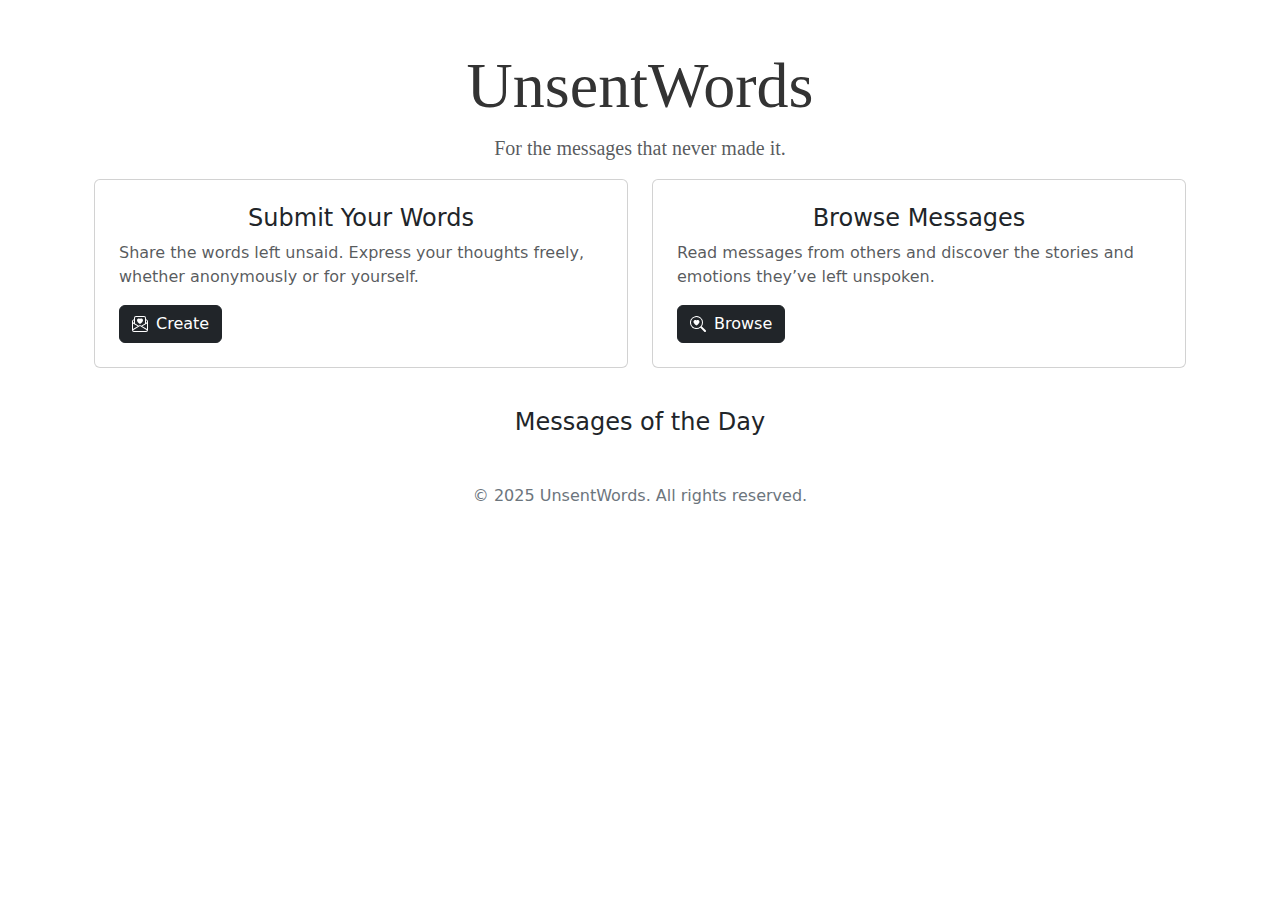
==== index.html @ cd913192 "feat(home): add home page" ====
<!DOCTYPE html>
<html lang="en">
<head>
    <meta charset="UTF-8">
    <meta name="viewport" content="width=device-width, initial-scale=1.0">

    <!-- Bootstrap CSS CDN -->
    <link rel="stylesheet" href="https://cdn.jsdelivr.net/npm/bootstrap@5.3.0/dist/css/bootstrap.min.css">

    <!-- Your Custom CSS -->
    <link rel="stylesheet" href="/styles/styles.css">

    <title>UnsentWords</title>
</head>
<body class="container text-center mt-5">
    <header>
        <h1 class="typewriter">UnsentWords</h1>
        <p class="text-muted">For the messages that never made it.</p>
    </header>

    <main>
        <div class="container">
            <div class="row justify-content-center">
                <!-- Submit Section -->
                <div class="col-md-6 pb-3">
                    <div class="card">
                        <div class="card-body text-start p-2 m-3">
                            <p class="h4 text-center">Submit Your Words</p>
                            <p class="text-muted">
                                Share the words left unsaid. Express your thoughts freely, whether anonymously or for yourself.
                            </p>
                            <button class="btn btn-dark d-flex align-items-center gap-2" type="button">
                                <svg xmlns="http://www.w3.org/2000/svg" width="16" height="16" fill="white" class="bi bi-envelope-paper-heart" viewBox="0 0 16 16">
                                    <path fill-rule="evenodd" d="M2 2a2 2 0 0 1 2-2h8a2 2 0 0 1 2 2v1.133l.941.502A2 2 0 0 1 16 5.4V14a2 2 0 0 1-2 2H2a2 2 0 0 1-2-2V5.4a2 2 0 0 1 1.059-1.765L2 3.133zm0 2.267-.47.25A1 1 0 0 0 1 5.4v.817l1 .6zm1 3.15 3.75 2.25L8 8.917l1.25.75L13 7.417V2a1 1 0 0 0-1-1H4a1 1 0 0 0-1 1zm11-.6 1-.6V5.4a1 1 0 0 0-.53-.882L14 4.267zM8 2.982C9.664 1.309 13.825 4.236 8 8 2.175 4.236 6.336 1.31 8 2.982m7 4.401-4.778 2.867L15 13.117zm-.035 6.88L8 10.082l-6.965 4.18A1 1 0 0 0 2 15h12a1 1 0 0 0 .965-.738ZM1 13.116l4.778-2.867L1 7.383v5.734Z"/>
                                </svg> 
                                Create
                            </button>
                        </div>
                    </div>
                </div>
        
                <!-- Browse Section -->
                <div class="col-md-6 pb-3">
                    <div class="card">
                        <div class="card-body text-start p-2 m-3">
                            <p class="h4 text-center">Browse Messages</p>
                            <p class="text-muted">
                                Read messages from others and discover the stories and emotions they’ve left unspoken.
                            </p>
                            <button class="btn btn-dark d-flex align-items-center gap-2" type="button" onclick="location.href='pages/browse.html'">
                                <svg xmlns="http://www.w3.org/2000/svg" width="16" height="16" fill="white" class="bi bi-search-heart" viewBox="0 0 16 16">
                                    <path d="M6.5 4.482c1.664-1.673 5.825 1.254 0 5.018-5.825-3.764-1.664-6.69 0-5.018"/>
                                    <path d="M13 6.5a6.47 6.47 0 0 1-1.258 3.844q.06.044.115.098l3.85 3.85a1 1 0 0 1-1.414 1.415l-3.85-3.85a1 1 0 0 1-.1-.115h.002A6.5 6.5 0 1 1 13 6.5M6.5 12a5.5 5.5 0 1 0 0-11 5.5 5.5 0 0 0 0 11"/>
                                </svg>
                                Browse
                            </button>
                            
                        </div>
                    </div>
                </div>
            </div>
        </div>


        <div class="container mt-4">
            <p class="h4 text-center">Messages of the Day</p>
        </div>





        
       

    <footer class="mt-5">
        <p class="text-secondary">&copy; 2025 UnsentWords. All rights reserved.</p>
    </footer>

    <!-- Bootstrap JS Bundle (Includes Popper) -->
    <script src="https://cdn.jsdelivr.net/npm/bootstrap@5.3.0/dist/js/bootstrap.bundle.min.js"></script>

</body>
</html>
---- styles/styles.css ----
header {
    display: grid;
    place-items: center;
    .logo {
        display: flex;
        align-items: center;
        justify-content: center; 
    }
    .typewriter {
        text-align: center;
        font-family: 'IM Fell DW Pica', serif;
        font-size: 64px;
        color: #333;
        white-space: nowrap;
        overflow: hidden;
        font-style: normal;
    }

    p {
        font-family: 'IM Fell DW Pica', serif;
        font-size: 20px;
        color: #333;
        text-align: center;
    }
}
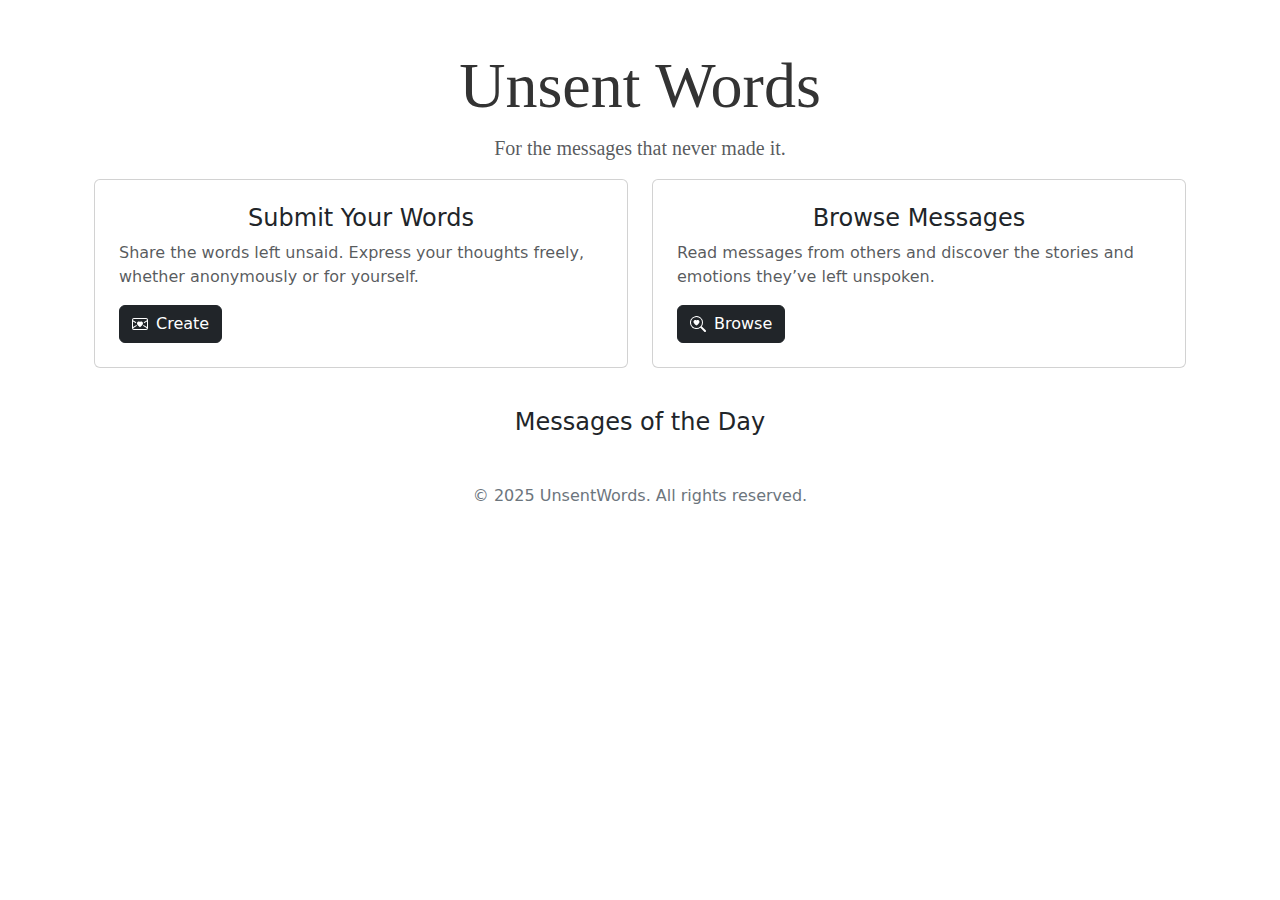
==== commit 88058705: "edit(svg): change svg in index.html" ====
--- a/index.html
+++ b/index.html
@@ -7,14 +7,14 @@
     <!-- Bootstrap CSS CDN -->
     <link rel="stylesheet" href="https://cdn.jsdelivr.net/npm/bootstrap@5.3.0/dist/css/bootstrap.min.css">
 
-    <!-- Your Custom CSS -->
+    <!-- Custom CSS -->
     <link rel="stylesheet" href="/styles/styles.css">
 
-    <title>UnsentWords</title>
+    <title>Unsent Words</title>
 </head>
 <body class="container text-center mt-5">
     <header>
-        <h1 class="typewriter">UnsentWords</h1>
+        <h1 class="typewriter">Unsent Words</h1>
         <p class="text-muted">For the messages that never made it.</p>
     </header>
 
@@ -29,10 +29,10 @@
                             <p class="text-muted">
                                 Share the words left unsaid. Express your thoughts freely, whether anonymously or for yourself.
                             </p>
-                            <button class="btn btn-dark d-flex align-items-center gap-2" type="button">
-                                <svg xmlns="http://www.w3.org/2000/svg" width="16" height="16" fill="white" class="bi bi-envelope-paper-heart" viewBox="0 0 16 16">
-                                    <path fill-rule="evenodd" d="M2 2a2 2 0 0 1 2-2h8a2 2 0 0 1 2 2v1.133l.941.502A2 2 0 0 1 16 5.4V14a2 2 0 0 1-2 2H2a2 2 0 0 1-2-2V5.4a2 2 0 0 1 1.059-1.765L2 3.133zm0 2.267-.47.25A1 1 0 0 0 1 5.4v.817l1 .6zm1 3.15 3.75 2.25L8 8.917l1.25.75L13 7.417V2a1 1 0 0 0-1-1H4a1 1 0 0 0-1 1zm11-.6 1-.6V5.4a1 1 0 0 0-.53-.882L14 4.267zM8 2.982C9.664 1.309 13.825 4.236 8 8 2.175 4.236 6.336 1.31 8 2.982m7 4.401-4.778 2.867L15 13.117zm-.035 6.88L8 10.082l-6.965 4.18A1 1 0 0 0 2 15h12a1 1 0 0 0 .965-.738ZM1 13.116l4.778-2.867L1 7.383v5.734Z"/>
-                                </svg> 
+                            <button class="btn btn-dark d-flex align-items-center gap-2" type="button" onclick="location.href='pages/create.html'"> 
+                                <svg xmlns="http://www.w3.org/2000/svg" width="16" height="16" fill="white" class="bi bi-envelope-heart" viewBox="0 0 16 16">
+                                    <path fill-rule="evenodd" d="M0 4a2 2 0 0 1 2-2h12a2 2 0 0 1 2 2v8a2 2 0 0 1-2 2H2a2 2 0 0 1-2-2zm2-1a1 1 0 0 0-1 1v.217l3.235 1.94a2.8 2.8 0 0 0-.233 1.027L1 5.384v5.721l3.453-2.124q.219.416.55.835l-3.97 2.443A1 1 0 0 0 2 13h12a1 1 0 0 0 .966-.741l-3.968-2.442q.33-.421.55-.836L15 11.105V5.383l-3.002 1.801a2.8 2.8 0 0 0-.233-1.026L15 4.217V4a1 1 0 0 0-1-1zm6 2.993c1.664-1.711 5.825 1.283 0 5.132-5.825-3.85-1.664-6.843 0-5.132"/>
+                                  </svg>
                                 Create
                             </button>
                         </div>
